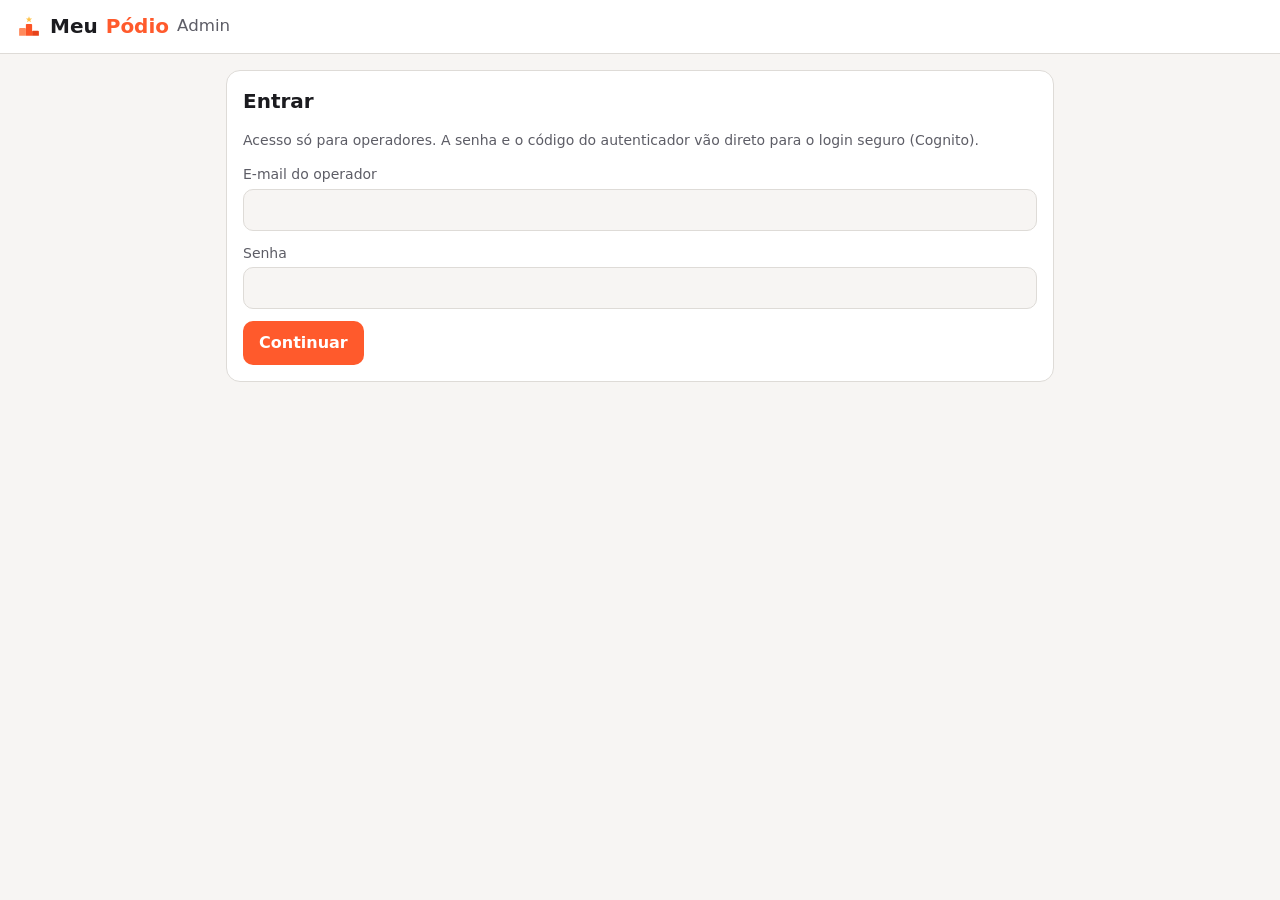
==== portal/index.html @ 382cd6a8 "feat(portal): abas horizontais em Atualizar catalogo, Banners, Operadores, Custos (AWS e IA) e Quali" ====
<!doctype html>
<html lang="pt-BR">
<head>
  <meta charset="utf-8">
  <meta name="viewport" content="width=device-width, initial-scale=1">
  <meta name="robots" content="noindex, nofollow">
  <title>MeuPódio Admin</title>
  <link rel="stylesheet" href="style.css">
</head>
<body>
  <header class="topo">
    <strong class="marca"><svg class="logo" viewBox="0 0 100 100" width="26" height="26" role="img" aria-label="MeuPódio"><path d="M12 84V57.5Q12 54 15.5 54H34.5Q38 54 38 57.5V84Z" fill="#ff8a5c"/><path d="M38 84V41.5Q38 38 41.5 38H58.5Q62 38 62 41.5V84Z" fill="#fc5426"/><path d="M62 84V67.5Q62 64 65.5 64H84.5Q88 64 88 67.5V84Z" fill="#e8431a"/><polygon points="50.0,9.0 53.1,17.3 61.9,17.6 54.9,23.1 57.3,31.6 50.0,26.7 42.7,31.6 45.1,23.1 38.1,17.6 46.9,17.3" fill="#ffc144"/></svg>Meu<span>Pódio</span> <small>Admin</small></strong>
    <div id="sessao" class="sessao" hidden>
      <span id="quem"></span>
      <span id="expira"></span>
    </div>
  </header>
  <main>
    <p id="aviso" role="status" aria-live="polite" class="aviso" hidden></p>
    <section id="entrar" class="cartao">
      <h1>Entrar</h1>
      <p class="ajuda">Acesso só para operadores. A senha e o código do autenticador vão direto para o login seguro (Cognito).</p>
      <form id="form-senha" autocomplete="on">
        <label>E-mail do operador <input id="email" type="email" required autocomplete="username"></label>
        <label>Senha <input id="senha" type="password" required autocomplete="current-password"></label>
        <button type="submit">Continuar</button>
      </form>
      <form id="form-mfa" hidden autocomplete="off">
        <label>Código do autenticador (6 dígitos)
          <input id="codigo" inputmode="numeric" pattern="[0-9]{6}" maxlength="6" required autocomplete="one-time-code">
        </label>
        <button type="submit">Entrar</button>
        <button type="button" id="voltar" class="sec">Voltar</button>
      </form>
      <form id="form-nova" hidden autocomplete="off">
        <p class="ajuda">Primeiro acesso: defina sua senha (12+ caracteres, com maiúscula, minúscula, número e símbolo).</p>
        <label>Nova senha <input id="nova-senha" type="password" required minlength="12" autocomplete="new-password"></label>
        <button type="submit">Definir senha</button>
      </form>
      <form id="form-setup" hidden autocomplete="off">
        <p class="ajuda">Cadastre o autenticador: no app (Google Authenticator, 1Password, Authy...) escolha "inserir chave" e digite a chave abaixo. Depois informe o código de 6 dígitos.</p>
        <p><code id="segredo" class="segredo"></code></p>
        <label>Código do autenticador (6 dígitos)
          <input id="codigo-setup" inputmode="numeric" pattern="[0-9]{6}" maxlength="6" required autocomplete="one-time-code">
        </label>
        <button type="submit">Concluir cadastro</button>
      </form>
    </section>
    <section id="painel" hidden>
      <nav class="abas" role="tablist">
        <button role="tab" id="aba-pedidos" data-aba="pedidos" aria-selected="true">Pedidos de corrida</button>
        <button role="tab" id="aba-catalogo" data-aba="catalogo" aria-selected="false">Atualizar catálogo</button>
        <button role="tab" id="aba-cadastros" data-aba="cadastros" aria-selected="false">Cadastros no app</button>
        <button role="tab" id="aba-banners" data-aba="banners" aria-selected="false">Banners</button>
        <button role="tab" id="aba-divergencias" data-aba="divergencias" aria-selected="false">Divergências</button>
        <button role="tab" id="aba-qualidade" data-aba="qualidade" aria-selected="false">Qualidade da busca</button>
        <button role="tab" id="aba-custos" data-aba="custos" aria-selected="false">Custos</button>
        <button role="tab" id="aba-operadores" data-aba="operadores" aria-selected="false">Operadores</button>
        <button role="tab" id="aba-preferencias" data-aba="preferencias" aria-selected="false" class="rodape">Preferências</button>
        <button id="sair" type="button" class="sair">Sair</button>
      </nav>
      <section id="sec-pedidos" data-sec="pedidos">
        <div class="barra">
          <h1>Pedidos de corrida</h1>
          <div class="acoes">
            <button id="verificar-vinculos" type="button" class="sec">Verificar vínculos</button>
            <button id="atualizar" type="button" class="sec">Atualizar</button>
          </div>
        </div>
        <p class="ajuda">Aprovar cria a corrida com os dados do pedido (confira o estado e as distâncias) e vincula o usuário na hora. Sem o estado, o pedido fica aguardando e é vinculado sozinho quando a corrida entrar no catálogo; isso é verificado toda vez que você abre esta aba. Com o vínculo, o usuário passa a poder registrar a participação e sugerir a imagem e a medalha da corrida.</p>
        <div id="pedidos"></div>
      </section>
      <section id="sec-catalogo" data-sec="catalogo" hidden>
        <div class="barra"><h1>Atualizar o catálogo</h1></div>
        <p class="ajuda">Dispara a rotina do catálogo agora. Ela usa a cota da OpenAI e roda em segundo plano (alguns minutos). Só um disparo a cada 10 minutos. Com o importe automático desligado nada é publicado: o resultado vai para revisão.</p>
        <nav class="subabas" role="tablist" data-subabas="catalogo"><button type="button" role="tab" data-sub-alvo="importe" aria-selected="true">Importe automático</button><button type="button" role="tab" data-sub-alvo="rodar" aria-selected="false">Rodar agora</button><button type="button" role="tab" data-sub-alvo="agenda" aria-selected="false">Agendamentos</button><button type="button" role="tab" data-sub-alvo="execucoes" aria-selected="false">Execuções</button></nav>
        <div data-sub="importe">
        <article class="cartao" id="importe-automatico">
          <h2>Importe automático</h2>
          <p class="ajuda">Depois de cada busca ou enriquecimento, o portal importa e <strong>publica sozinho</strong> as corridas do relatório que passam em todas as travas. O que não passa fica para a sua revisão. Desligado por padrão.</p>
          <div id="importe-automatico-corpo"></div>
        </article>
        </div>
        <div data-sub="rodar" hidden>
        <article class="cartao">
          <label>O que rodar <select id="modo-catalogo"></select></label>
          <button id="rodar" type="button">Disparar</button>
          <p id="ultimo-disparo" class="meta"></p>
        </article>
        </div>
        <div data-sub="agenda" hidden>
        <div class="barra">
          <h2>Próximos agendamentos</h2>
        </div>
        <p class="ajuda">O que está programado para rodar sozinho (horário de São Paulo). Você pode criar, editar, pausar e apagar. Cada execução ativa gasta a cota da OpenAI: no máximo 1 vez por dia, 25 provas por execução e 20 agendamentos criados pelo portal.</p>
        <div id="agendamentos"></div>
        </div>
        <div data-sub="execucoes" hidden>
        <div class="barra">
          <h2>Execuções recentes</h2>
          <button id="atualizar-execucoes" type="button" class="sec">Atualizar</button>
        </div>
        <p class="ajuda">Disparos feitos aqui e execuções agendadas dos últimos 7 dias. A situação vem dos registros da própria rotina e atualiza sozinha enquanto houver uma em andamento.</p>
        <div id="execucoes"></div>
        </div>
      </section>
      <section id="sec-cadastros" data-sec="cadastros" hidden>
        <div class="barra">
          <h1>Cadastros no app</h1>
          <button id="atualizar-cadastros" type="button" class="sec">Atualizar</button>
        </div>
        <p class="ajuda">Quem já criou conta no aplicativo. E-mails aparecem mascarados e cada consulta fica registrada.</p>
        <p id="resumo-cadastros" class="linha"></p>
        <div id="cadastros"></div>
      </section>
      <section id="sec-banners" data-sec="banners" hidden>
        <div class="barra">
          <h1>Banners das corridas</h1>
          <button id="atualizar-banners" type="button" class="sec">Atualizar</button>
        </div>
        <p class="ajuda">Aprovar publica a imagem no app, com o crédito escolhido. Nada é publicado sem você ver a imagem, informar o crédito e a base de autorização e confirmar que ela é verdadeira.</p>
        <nav class="subabas" role="tablist" data-subabas="banners"><button type="button" role="tab" data-sub-alvo="candidatas" aria-selected="true">Candidatas</button><button type="button" role="tab" data-sub-alvo="manual" aria-selected="false">Imagem manual</button><button type="button" role="tab" data-sub-alvo="redes" aria-selected="false">Redes do organizador</button><button type="button" role="tab" data-sub-alvo="publicados" aria-selected="false">Publicados</button></nav><div data-sub="candidatas">
        <div id="banners-candidatas"></div>
        </div>
        <div data-sub="manual" hidden>
        <article class="cartao">
          <h2>Outra imagem (endereço manual)</h2>
          <div id="banner-manual"></div>
        </article>
        </div>
        <div data-sub="redes" hidden>
        <article class="cartao">
          <h2>Redes do organizador</h2>
          <p class="ajuda">Guarde o Instagram e o Facebook do organizador da corrida. No app aparece "Ver no Instagram/Facebook". O post escolhido é só mostrado pelo embed oficial da Meta na aba Fotos: a imagem e o texto dele nunca são copiados nem guardados.</p>
          <div id="redes-organizador"></div>
        </article>
        </div>
        <div data-sub="publicados" hidden>
        <div class="barra"><h2>Banners publicados</h2></div>
        <div id="banners-publicados"></div>
        </div>
      </section>
      <section id="sec-divergencias" data-sec="divergencias" hidden>
        <div class="barra">
          <h1>Divergências da rotina</h1>
          <div class="acoes">
            <button id="baixar-aceitas" type="button" class="sec">Baixar CSV das aceitas</button>
            <button id="atualizar-divergencias" type="button" class="sec">Atualizar</button>
          </div>
        </div>
        <p class="ajuda">Provas em que a rotina não decidiu sozinha, e as "nada encontrado". Aceitar exige a distância e a fonte com um trecho curto; reprovar descarta a prova. Em "nada encontrado": se existe informação útil, aceite e informe os dados (conta como o que a rotina deixou de achar); se não existe, descarte. Aceitar não publica nada no catálogo: baixe o CSV das aceitas, confira e importe com o <code>import-csv</code>.</p>
        <div id="divergencias"></div>
      </section>
      <section id="sec-qualidade" data-sec="qualidade" hidden>
        <div class="barra">
          <h1>Qualidade da busca do catálogo</h1>
          <button id="atualizar-qualidade" type="button" class="sec">Atualizar</button>
        </div>
        <nav class="subabas" role="tablist" data-subabas="qualidade"><button type="button" role="tab" data-sub-alvo="ultima" aria-selected="true">Última execução</button><button type="button" role="tab" data-sub-alvo="extracao" aria-selected="false">Extração do calendário</button><button type="button" role="tab" data-sub-alvo="enriquecimento" aria-selected="false">Enriquecimento e conferência</button></nav>
        <div data-sub="ultima"><div id="qualidade-ultima"></div></div>
        <div data-sub="extracao" hidden><div id="qualidade-extracao"></div></div>
        <div data-sub="enriquecimento" hidden><div id="qualidade-enriquecimento"></div></div>
      </section>
      <section id="sec-custos" data-sec="custos" hidden>
        <div class="barra">
          <h1>Custos</h1>
          <button id="atualizar-custos" type="button" class="sec">Atualizar</button>
        </div>
        <nav class="subabas" role="tablist" data-subabas="custos"><button type="button" role="tab" data-sub-alvo="aws" aria-selected="true">AWS</button><button type="button" role="tab" data-sub-alvo="ia" aria-selected="false">IA (OpenAI)</button></nav>
        <div data-sub="aws"><div id="custos-aws"></div></div>
        <div data-sub="ia" hidden><div id="custos-ia"></div></div>
      </section>
      <section id="sec-preferencias" data-sec="preferencias" hidden>
        <div class="barra"><h1>Preferências</h1></div>
        <p class="ajuda">Valem só neste navegador: ficam salvas nele, não na sua conta.</p>
        <article class="cartao">
          <label>Tema <select id="pref-tema"></select></label>
          <label>Aba que abre ao entrar <select id="pref-aba"></select></label>
          <div class="acoes"><button id="pref-padrao" type="button" class="sec">Restaurar o padrão</button></div>
          <p id="pref-aviso" class="meta" role="status"></p>
        </article>
      </section>
      <section id="sec-operadores" data-sec="operadores" hidden>
        <div class="barra">
          <h1>Operadores</h1>
          <button id="atualizar-operadores" type="button" class="sec">Atualizar</button>
        </div>
        <p class="ajuda">Quem entra neste portal. Alterações valem na hora: retirar o acesso derruba a sessão do operador. Você não altera o seu próprio acesso, e a conta sempre mantém um administrador de usuários ativo.</p>
        <nav class="subabas" role="tablist" data-subabas="operadores"><button type="button" role="tab" data-sub-alvo="lista" aria-selected="true">Operadores</button><button type="button" role="tab" data-sub-alvo="criar" aria-selected="false">Criar operador</button></nav><div data-sub="lista">
        <div id="operadores"></div>
        </div>
        <div data-sub="criar" hidden>
        <div class="barra"><h2>Criar operador</h2></div>
        <p class="ajuda">O operador recebe um e-mail com senha temporária e, no primeiro acesso, define a senha e cadastra o autenticador (MFA obrigatório).</p>
        <form id="form-operador" class="cartao" autocomplete="off">
          <label>E-mail <input id="op-email" type="email" required maxlength="320"></label>
          <fieldset id="op-permissoes"><legend>Permissões</legend></fieldset>
          <button type="submit">Criar e conceder acesso</button>
        </form>
        </div>
      </section>
    </section>
  </main>
  <script type="module" src="app.js"></script>
</body>
</html>
---- portal/style.css ----
:root {
  --fundo: #f7f5f3; --cartao: #fff; --texto: #1b1b1f; --suave: #5d5d66; --linha: #dedbd7;
  --laranja: #ff5a2c; --verde: #1f8f55; --erro: #b3261e;
}
/* Tema: sem escolha segue o sistema; "claro" e "escuro" (aba Preferencias) vencem o sistema. */
@media (prefers-color-scheme: dark) {
  :root:not([data-tema="claro"]) { --fundo: #0f0f12; --cartao: #1a1a1f; --texto: #f1efed; --suave: #a8a6a3; --linha: #2c2c33; --erro: #ff8a80; }
}
:root[data-tema="escuro"] { --fundo: #0f0f12; --cartao: #1a1a1f; --texto: #f1efed; --suave: #a8a6a3; --linha: #2c2c33; --erro: #ff8a80; }
* { box-sizing: border-box; }
body { margin: 0; background: var(--fundo); color: var(--texto); font: 16px/1.45 system-ui, sans-serif; }
.topo { display: flex; justify-content: space-between; align-items: center; gap: 12px; padding: 12px 16px; border-bottom: 1px solid var(--linha); background: var(--cartao); }
.marca { font-size: 20px; display: inline-flex; align-items: center; gap: 8px; }
.marca .logo { flex: none; } .marca span { color: var(--laranja); } .marca small { color: var(--suave); font-weight: 500; }
.sessao { display: flex; gap: 12px; align-items: center; flex-wrap: wrap; font-size: 14px; color: var(--suave); }
main { max-width: 860px; margin: 0 auto; padding: 16px; }
.cartao { background: var(--cartao); border: 1px solid var(--linha); border-radius: 14px; padding: 16px; margin-bottom: 14px; }
h1 { font-size: 20px; margin: 0 0 8px; }
label { display: block; margin: 12px 0; font-size: 14px; color: var(--suave); }
input, textarea { display: block; width: 100%; margin-top: 4px; padding: 10px 12px; font: inherit; color: var(--texto); background: var(--fundo); border: 1px solid var(--linha); border-radius: 10px; }
button { font: inherit; font-weight: 600; padding: 10px 16px; border: 0; border-radius: 10px; background: var(--laranja); color: #fff; cursor: pointer; }
button.sec { background: transparent; color: var(--texto); border: 1px solid var(--linha); }
button.ok { background: var(--verde); }
button.perigo { background: var(--erro); color: #fff; }
button:disabled { opacity: .5; cursor: not-allowed; }
.aviso { padding: 10px 14px; border-radius: 10px; background: var(--cartao); border: 1px solid var(--linha); }
.aviso.erro { border-color: var(--erro); color: var(--erro); }
.aviso.ok { border-color: var(--verde); }
.ajuda, .linha, .meta { color: var(--suave); font-size: 14px; }
.barra { display: flex; justify-content: space-between; align-items: center; gap: 12px; margin: 12px 0; }
.abas { display: flex; gap: 8px; margin-bottom: 8px; }
.abas button { background: transparent; color: var(--texto); border-bottom: 3px solid var(--laranja); border-radius: 0; padding: 8px 4px; }
.acoes { display: flex; gap: 8px; flex-wrap: wrap; margin-top: 12px; }
.escolhas { list-style: none; padding: 0; margin: 8px 0; max-height: 240px; overflow: auto; }
.escolhas li { padding: 8px 10px; border: 1px solid var(--linha); border-radius: 10px; margin-bottom: 6px; cursor: pointer; }
.escolhas li[aria-selected="true"] { border-color: var(--laranja); background: color-mix(in srgb, var(--laranja) 12%, transparent); }
.vazio { text-align: center; color: var(--suave); padding: 32px 0; }

select { display: block; width: 100%; margin-top: 4px; padding: 10px 12px; font: inherit; color: var(--texto); background: var(--fundo); border: 1px solid var(--linha); border-radius: 10px; }
fieldset { border: 1px solid var(--linha); border-radius: 10px; margin: 12px 0; }
fieldset label { display: flex; gap: 8px; align-items: center; margin: 6px 0; color: var(--texto); }
fieldset input { width: auto; margin: 0; }
.segredo { display: block; word-break: break-all; padding: 10px 12px; background: var(--fundo); border: 1px solid var(--linha); border-radius: 10px; font-size: 15px; user-select: all; }
.abas { flex-wrap: wrap; }
.abas button[aria-selected="false"] { border-bottom-color: transparent; color: var(--suave); }
.tabela { width: 100%; border-collapse: collapse; font-size: 14px; }
.tabela th, .tabela td { text-align: left; padding: 8px 6px; border-bottom: 1px solid var(--linha); }

.grade { display: grid; grid-template-columns: repeat(auto-fit, minmax(190px, 1fr)); gap: 12px; margin: 12px 0; }
.num { font-size: 24px; font-weight: 700; margin: 4px 0; }
.rot { font-size: 13px; color: var(--suave); }
.barra-uso { height: 8px; border-radius: 4px; background: var(--linha); overflow: hidden; margin-top: 6px; }
.barra-uso > span { display: block; height: 100%; background: var(--verde); }
.barra-uso.alerta > span { background: var(--laranja); }
.barra-uso.estouro > span { background: var(--erro); }
.grafico { width: 100%; height: auto; display: block; }
.grafico rect { fill: var(--laranja); }
.grafico text { fill: var(--suave); font-size: 10px; }
.direita { text-align: right !important; }

.previa { max-width: 100%; max-height: 260px; border-radius: 10px; border: 1px solid var(--linha); margin-top: 10px; display: block; }
input[type="checkbox"] { display: inline-block; width: auto; margin: 0 8px 0 0; vertical-align: middle; }
.confirma { color: var(--texto); }

[hidden] { display: none !important; }

.dias { border: 0; padding: 0; margin: 12px 0; display: flex; flex-wrap: wrap; gap: 8px 14px; }
.dias legend { padding: 0; margin-bottom: 6px; color: var(--suave); }
.dia { display: inline-flex; align-items: center; gap: 4px; margin: 0; }
.dia input { display: inline-block; width: auto; margin: 0; }

/* Menu vertical a esquerda (painel). No celular volta a ficar no topo, em linha. */
main:has(#painel:not([hidden])) { max-width: 1240px; }
#painel:not([hidden]) { display: grid; grid-template-columns: 220px minmax(0, 1fr); gap: 24px; align-items: start; }
#painel > .abas { grid-column: 1; grid-row: 1 / span 30; position: sticky; top: 16px; flex-direction: column; flex-wrap: nowrap; gap: 4px; margin: 0; }
#painel > section { grid-column: 2; min-width: 0; }
#painel > .abas button { width: 100%; text-align: left; border-bottom: 0; border-left: 4px solid transparent; border-radius: 10px; padding: 10px 12px; }
#painel > .abas button[aria-selected="true"] { border-left-color: var(--laranja); background: var(--cartao); color: var(--texto); font-weight: 700; }
#painel > .abas button[aria-selected="false"] { color: var(--suave); }
#painel > .abas button[aria-selected="false"]:hover { background: color-mix(in srgb, var(--cartao) 70%, transparent); color: var(--texto); }
@media (max-width: 760px) {
  main:has(#painel:not([hidden])) { max-width: 860px; }
  #painel:not([hidden]) { display: block; }
  #painel > .abas { position: static; flex-direction: row; flex-wrap: wrap; margin-bottom: 8px; }
  #painel > .abas button { width: auto; border-left: 0; border-bottom: 3px solid transparent; border-radius: 0; padding: 8px 4px; }
  #painel > .abas button[aria-selected="true"] { border-bottom-color: var(--laranja); background: transparent; }
}

/* Rodape do menu: Preferencias e Sair ficam separados das abas. */
#painel > .abas .rodape { margin-top: 18px; border-top: 1px solid var(--linha); border-radius: 0 0 10px 10px; padding-top: 14px; }
#painel > .abas .sair { background: transparent; color: var(--erro); border: 1px solid var(--linha); margin-top: 6px; }
#painel > .abas .sair:hover { background: color-mix(in srgb, var(--erro) 12%, transparent); }

h3 { margin: 18px 0 4px; font-size: 16px; }
.subabas { display: flex; flex-wrap: wrap; gap: 4px; border-bottom: 1px solid var(--linha); margin: 8px 0 16px; }
.subabas button { background: transparent; color: var(--suave); border: 0; border-bottom: 3px solid transparent; border-radius: 0; padding: 8px 12px; }
.subabas button[aria-selected="true"] { color: var(--texto); font-weight: 700; border-bottom-color: var(--laranja); }
.subabas button:hover { color: var(--texto); }
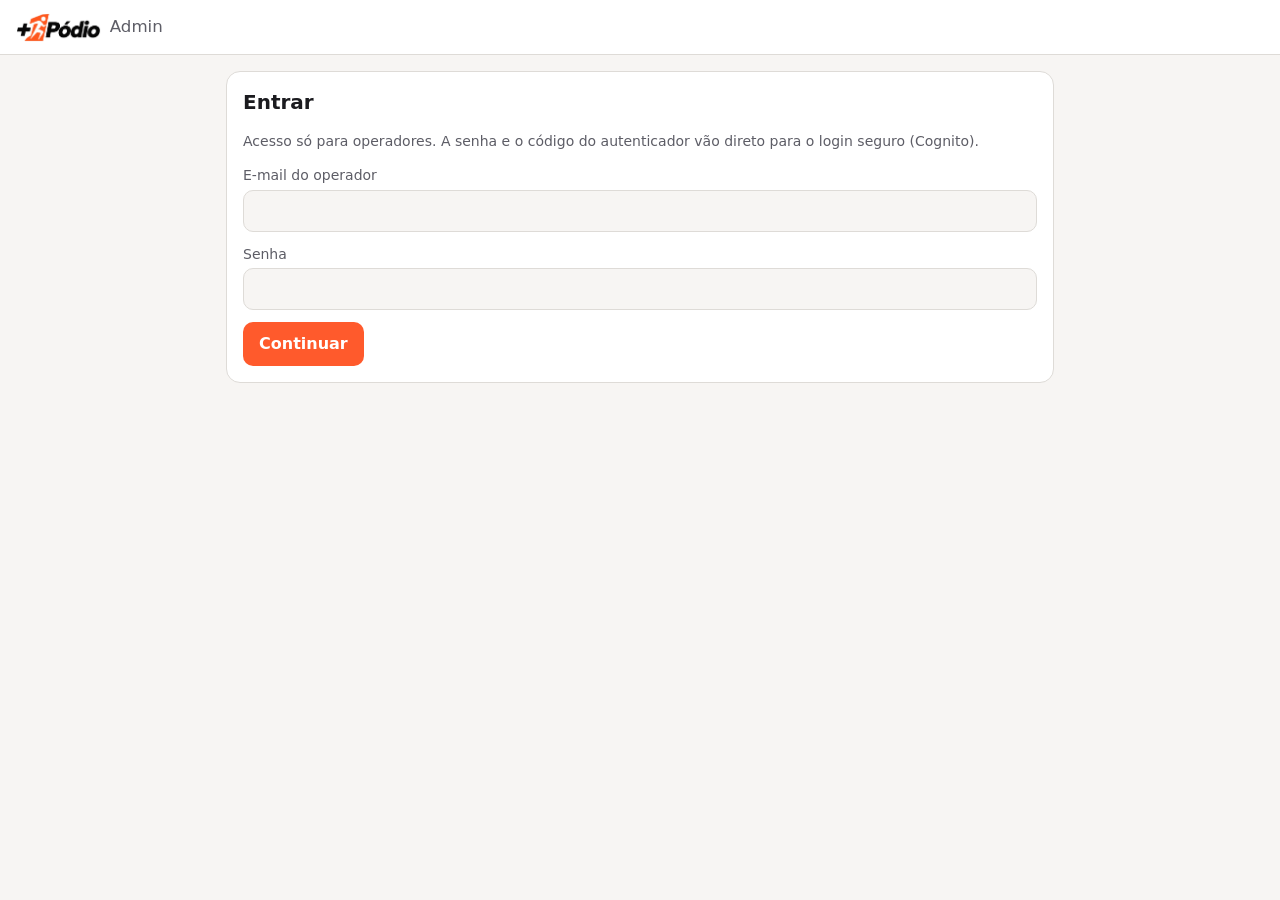
==== commit 06f682f5: "feat: app e portal passam a se chamar +1Podio, com novo logo e icone; seta de voltar so dentro da co" ====
--- a/portal/index.html
+++ b/portal/index.html
@@ -4,12 +4,13 @@
   <meta charset="utf-8">
   <meta name="viewport" content="width=device-width, initial-scale=1">
   <meta name="robots" content="noindex, nofollow">
-  <title>MeuPódio Admin</title>
+  <title>+1Pódio Admin</title>
+  <link rel="icon" type="image/png" href="icone.png">
   <link rel="stylesheet" href="style.css">
 </head>
 <body>
   <header class="topo">
-    <strong class="marca"><svg class="logo" viewBox="0 0 100 100" width="26" height="26" role="img" aria-label="MeuPódio"><path d="M12 84V57.5Q12 54 15.5 54H34.5Q38 54 38 57.5V84Z" fill="#ff8a5c"/><path d="M38 84V41.5Q38 38 41.5 38H58.5Q62 38 62 41.5V84Z" fill="#fc5426"/><path d="M62 84V67.5Q62 64 65.5 64H84.5Q88 64 88 67.5V84Z" fill="#e8431a"/><polygon points="50.0,9.0 53.1,17.3 61.9,17.6 54.9,23.1 57.3,31.6 50.0,26.7 42.7,31.6 45.1,23.1 38.1,17.6 46.9,17.3" fill="#ffc144"/></svg>Meu<span>Pódio</span> <small>Admin</small></strong>
+    <strong class="marca"><img class="logo-claro" src="logo-claro.png" alt="+1Pódio" height="30"><img class="logo-escuro" src="logo-escuro.png" alt="+1Pódio" height="30"> <small>Admin</small></strong>
     <div id="sessao" class="sessao" hidden>
       <span id="quem"></span>
       <span id="expira"></span>
--- a/portal/style.css
+++ b/portal/style.css
@@ -11,7 +11,10 @@
 body { margin: 0; background: var(--fundo); color: var(--texto); font: 16px/1.45 system-ui, sans-serif; }
 .topo { display: flex; justify-content: space-between; align-items: center; gap: 12px; padding: 12px 16px; border-bottom: 1px solid var(--linha); background: var(--cartao); }
 .marca { font-size: 20px; display: inline-flex; align-items: center; gap: 8px; }
-.marca .logo { flex: none; } .marca span { color: var(--laranja); } .marca small { color: var(--suave); font-weight: 500; }
+.marca img { flex: none; height: 30px; width: auto; } .marca .logo-escuro { display: none; }
+@media (prefers-color-scheme: dark) { :root:not([data-tema="claro"]) .marca .logo-claro { display: none; } :root:not([data-tema="claro"]) .marca .logo-escuro { display: inline; } }
+:root[data-tema="escuro"] .marca .logo-claro { display: none; } :root[data-tema="escuro"] .marca .logo-escuro { display: inline; }
+.marca span { color: var(--laranja); } .marca small { color: var(--suave); font-weight: 500; }
 .sessao { display: flex; gap: 12px; align-items: center; flex-wrap: wrap; font-size: 14px; color: var(--suave); }
 main { max-width: 860px; margin: 0 auto; padding: 16px; }
 .cartao { background: var(--cartao); border: 1px solid var(--linha); border-radius: 14px; padding: 16px; margin-bottom: 14px; }
